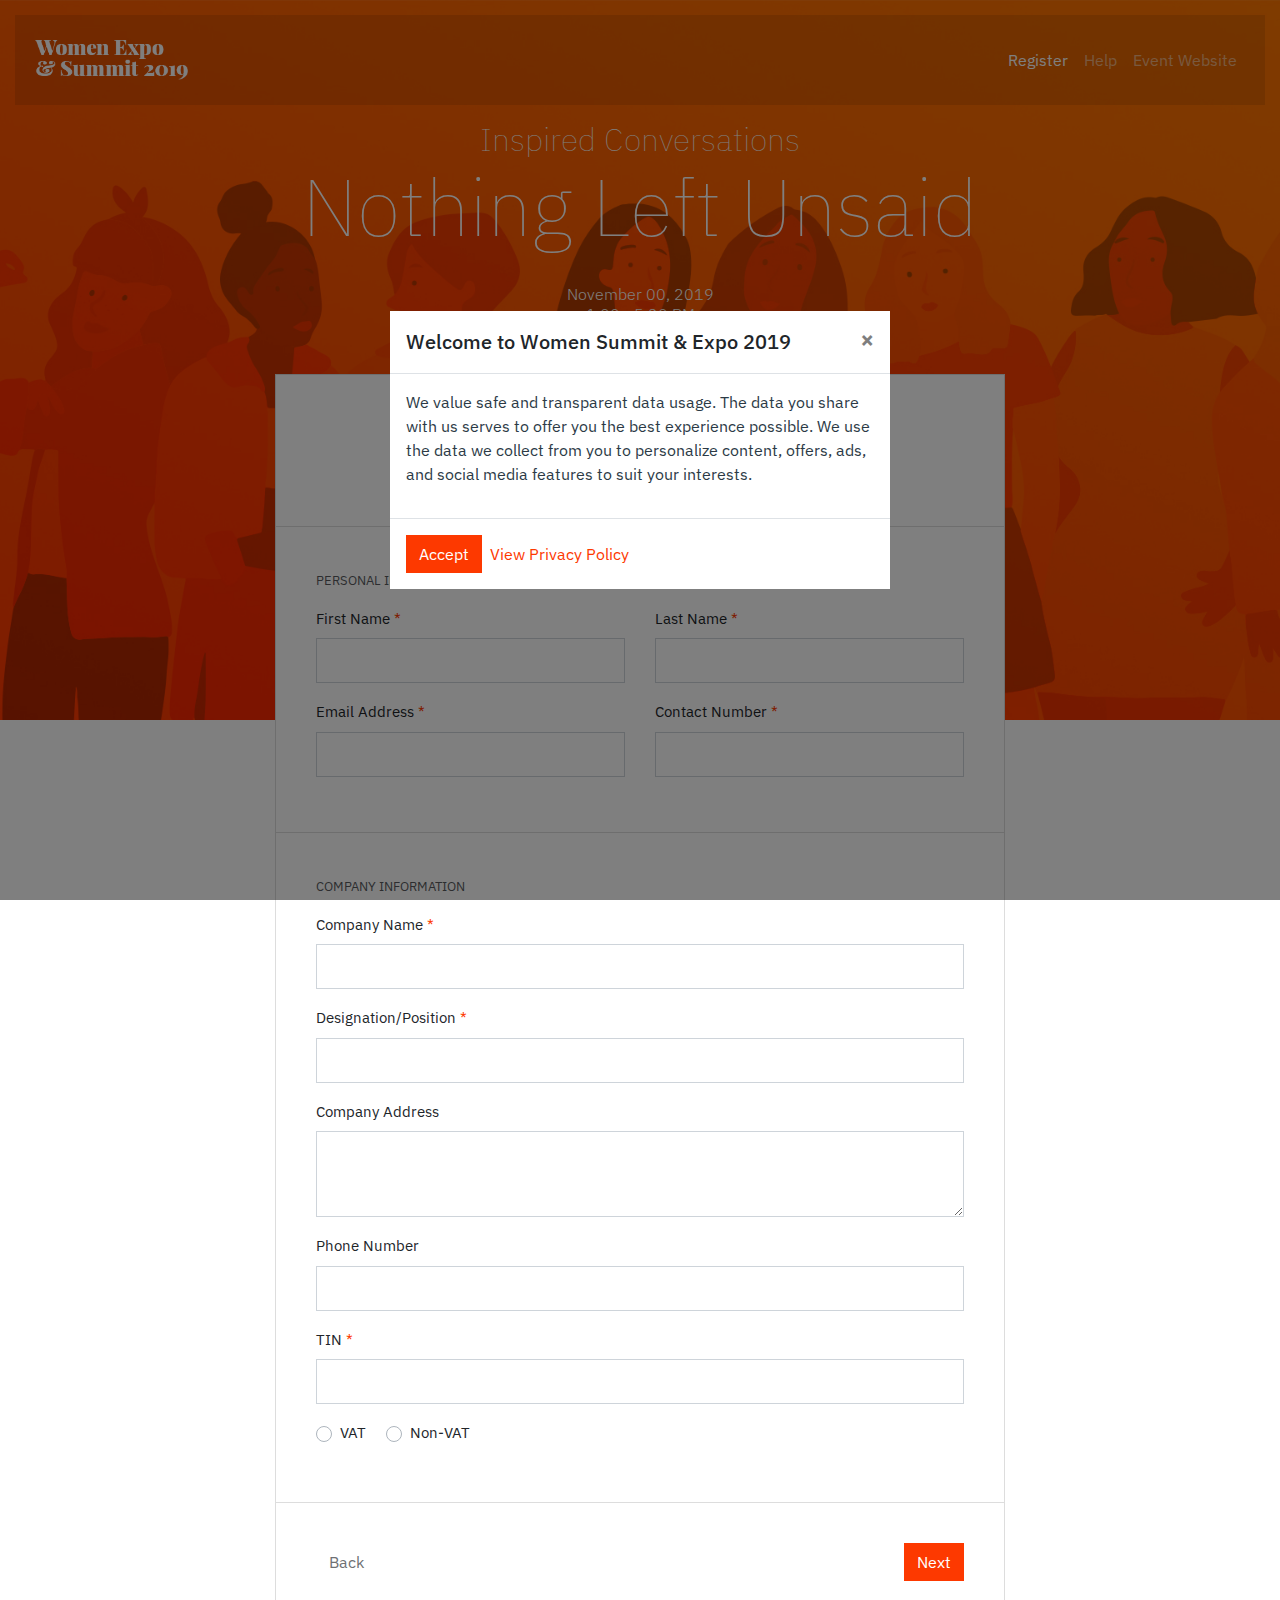
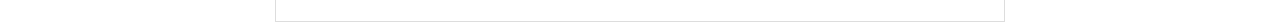
==== index.html @ 64996863 "Women Next 2019 Event Registration System" ====
<!DOCTYPE HTML>
<html>

<head>

    <meta http-equiv="Content-Type" content="text/html; charset=utf-8">
    <meta name="viewport" content="width=device-width, initial-scale=1.0, maximum-scale=1.0, user-scalable=0" />

    <link href="https://fonts.googleapis.com/css?family=IBM+Plex+Sans:300,400,700&display=swap" rel="stylesheet">

    <link rel="stylesheet" href="plugins/bootstrap/css/bootstrap.min.css" />

    <link rel="stylesheet" href="css/animate.css" />
    <link rel="stylesheet" href="css/hover.css" />

    <link rel="stylesheet" href="plugins/owl.carousel/assets/owl.carousel.css">

    <link type="text/css" rel="stylesheet" href="css/style.css" />

</head>
<title>Online Registration System</title>

<body>

    <header>
        <div class="main-header">
            <div class="container-fluid">
                <div class="row">
                    <div class="col-md-12">
                        <nav class="navbar navbar-expand-lg navbar-dark">
                            <a class="navbar-brand" href="index.html">
                                <img src="images/misc/logo.png" height="40" alt="Women Expo and Summit 2019">
                            </a>
                            <button class="navbar-toggler" type="button" data-toggle="collapse"
                                data-target="#navbarSupportedContent" aria-controls="navbarSupportedContent"
                                aria-expanded="false" aria-label="Toggle navigation">
                                <span class="navbar-toggler-icon"></span>
                            </button>

                            <div class="collapse navbar-collapse" id="navbarSupportedContent">
                                <ul class="navbar-nav ml-auto">
                                    <li class="nav-item active">
                                        <a class="nav-link" href="#">Register <span class="sr-only">(current)</span></a>
                                    </li>
                                    <li class="nav-item">
                                        <a class="nav-link" href="#">Help</a>
                                    </li>
                                    <li class="nav-item">
                                        <a class="nav-link" href="#">Event Website</a>
                                    </li>
                                </ul>
                            </div>
                        </nav>
                    </div>
                </div>
            </div>
        </div>
    </header>

    <div id="registration-form">
        <div class="container">
            <div class="row justify-content-center">
                <div class="col-lg-8">
                    <div class="event-header">
                        <h4>Inspired Conversations</h4>
                        <h1>Nothing Left Unsaid</h1>

                        <p>
                            November 00, 2019 <br />
                            1:00 - 5:30 PM <br />
                            Grand Ballroom, Marriott Hotel, Resorts World, Pasay City
                        </p>
                    </div>
                    <div class="form-content">
                        <div class="form-head">
                            <h2>Registration</h2>
                            <nav aria-label="breadcrumb">
                                <ol class="breadcrumb">
                                    <li class="breadcrumb-item active" aria-current="page"><a
                                            href="index.html">Information</a></li>
                                    <li class="breadcrumb-item"><a href="session.html">Sessions</a></li>
                                    <li class="breadcrumb-item"><a href="payment.html">Payment</a></li>
                                    <li class="breadcrumb-item"><a href="paypal-confirm.html">Confirmation</a>
                                    </li>
                                </ol>
                            </nav>
                        </div>
                        <div class="form-body">
                            <small>Personal Information</small>
                            <form>
                                <div class="row">
                                    <div class="form-group col-md-6">
                                        <label>First Name <span class="req">*</span></label>
                                        <input type="text" class="form-control">
                                    </div>
                                    <div class="form-group col-md-6">
                                        <label>Last Name <span class="req">*</span></label>
                                        <input type="text" class="form-control">
                                    </div>
                                    <div class="form-group col-md-6 mb-md-0">
                                        <label>Email Address <span class="req">*</span></label>
                                        <input type="text" class="form-control">
                                    </div>
                                    <div class="form-group col-md-6 mb-md-0">
                                        <label>Contact Number <span class="req">*</span></label>
                                        <input type="text" class="form-control">
                                    </div>
                                </div>
                            </form>
                        </div>
                        <div class="form-body">
                            <small>Company Information</small>
                            <form>
                                <div class="form-group">
                                    <label>Company Name <span class="req">*</span></label>
                                    <input type="text" class="form-control">
                                </div>
                                <div class="form-group">
                                    <label>Designation/Position <span class="req">*</span></label>
                                    <input type="text" class="form-control">
                                </div>
                                <div class="form-group">
                                    <label>Company Address</label>
                                    <textarea rows="3" class="form-control"></textarea>
                                </div>
                                <div class="form-group">
                                    <label>Phone Number</label>
                                    <input type="text" class="form-control">
                                </div>
                                <div class="form-group">
                                    <label>TIN <span class="req">*</span></label>
                                    <input type="text" class="form-control">
                                </div>
                                <div class="form-group">
                                    <div class="custom-control custom-radio custom-control-inline">
                                        <input type="radio" class="custom-control-input" id="customRadio" name="example"
                                            value="customEx">
                                        <label class="custom-control-label" for="customRadio">VAT</label>
                                    </div>
                                    <div class="custom-control custom-radio custom-control-inline">
                                        <input type="radio" class="custom-control-input" id="customRadio2"
                                            name="example" value="customEx">
                                        <label class="custom-control-label" for="customRadio2">Non-VAT</label>
                                    </div>
                                </div>
                            </form>
                        </div>
                        <div class="form-footer">
                            <div class="d-flex bd-highlight">
                                <div class="bd-highlight">
                                    <button class="btn btn-default" disabled>Back</button>
                                </div>
                                <div class="ml-auto bd-highlight">
                                    <button class="btn btn-warning">Next</button>
                                </div>
                            </div>
                        </div>
                    </div>
                </div>
            </div>
        </div>
    </div>

    <div class="modal fade" id="modal-gdpr" tabindex="-1" role="dialog" aria-labelledby="exampleModalCenterTitle"
        aria-hidden="true">
        <div class="modal-dialog modal-dialog-centered" role="document">
            <div class="modal-content">
                <div class="modal-header">
                    <h5 class="modal-title" id="exampleModalCenterTitle">Welcome to Women Summit & Expo 2019</h5>
                    <button type="button" class="close" data-dismiss="modal" aria-label="Close">
                        <span aria-hidden="true">&times;</span>
                    </button>
                </div>
                <div class="modal-body">
                    <p>We value safe and transparent data usage. The data you share with us serves
                        to offer you the best experience possible. We use the data we collect from you
                        to personalize content, offers, ads, and social media features to suit your
                        interests. </p>
                </div>
                <div class="modal-footer">
                    <button type="button" class="btn btn-warning" data-dismiss="modal">Accept</button>
                    <a href="#">View Privacy Policy</a>
                </div>
            </div>
        </div>
    </div>

    <script src="https://code.jquery.com/jquery-3.3.1.slim.min.js"
        integrity="sha384-q8i/X+965DzO0rT7abK41JStQIAqVgRVzpbzo5smXKp4YfRvH+8abtTE1Pi6jizo"
        crossorigin="anonymous"></script>
    <script src="https://cdnjs.cloudflare.com/ajax/libs/popper.js/1.14.7/umd/popper.min.js"
        integrity="sha384-UO2eT0CpHqdSJQ6hJty5KVphtPhzWj9WO1clHTMGa3JDZwrnQq4sF86dIHNDz0W1"
        crossorigin="anonymous"></script>
    <script type="text/javascript" src="plugins/bootstrap/js/bootstrap.js"></script>
    <script type="text/javascript" src="js/script.js"></script>
    <script type="text/javascript" src="plugins/owl.carousel/owl.carousel.js"></script>

</body>

</html>
---- css/style.css ----
@import url("https://fonts.googleapis.com/css?family=IBM+Plex+Sans:100,200,300,400,700&display=swap");
body {
  font-family: "IBM Plex Sans";
}

h1, h2, h3, h4, h5, h6 {
  font-family: "IBM Plex Sans";
}

p {
  color: #2c3a46;
}

a {
  color: #fd3900;
}

.breadcrumb {
  background: transparent;
  padding: 0;
  display: -webkit-inline-box;
  display: -ms-inline-flexbox;
  display: inline-flex;
  margin: 0;
}

@media (max-width: 767px) {
  .breadcrumb {
    text-align: center;
  }
}

@media (max-width: 767px) {
  .breadcrumb a {
    font-size: 0.75rem;
  }
}

.breadcrumb-item + .breadcrumb-item::before {
  display: inline-block;
  padding-right: .5rem;
  color: #6c757d;
  content: ">";
}

@media (max-width: 767px) {
  .breadcrumb-item + .breadcrumb-item::before {
    font-size: 0.6rem;
  }
}

input.form-control {
  height: 45px;
}

textarea, input, .form-control {
  border-radius: 0;
}

button, .btn-warning, .btn-warning:hover, .btn-warning:focus {
  background: #fd3900;
  border-color: #fd3900;
  color: #fff;
  border-radius: 0;
}

textarea:hover,
input:hover,
textarea:active,
input:active,
textarea:focus,
textarea:active,
input:focus,
button:focus,
button:active,
button:hover,
label:focus,
.btn:active,
.btn.active {
  outline: 0px !important;
  -webkit-appearance: none;
  -webkit-box-shadow: none !important;
          box-shadow: none !important;
  border-color: #fd3900;
}

.navbar-toggler {
  padding: .25rem .75rem;
  font-size: 1.25rem;
  line-height: 1;
  background-color: transparent;
  border: 1px solid #fff;
  border-radius: .25rem;
}

.custom-control-input:checked ~ .custom-control-label::before {
  color: #fff;
  border-color: #fd3900;
  background-color: #fd3900;
}

textarea:focus,
input[type="text"]:focus,
input[type="password"]:focus,
input[type="datetime"]:focus,
input[type="datetime-local"]:focus,
input[type="date"]:focus,
input[type="month"]:focus,
input[type="time"]:focus,
input[type="week"]:focus,
input[type="number"]:focus,
input[type="email"]:focus,
input[type="url"]:focus,
input[type="search"]:focus,
input[type="tel"]:focus,
input[type="color"]:focus,
.uneditable-input:focus {
  border-color: #fd3900;
  -webkit-box-shadow: none;
          box-shadow: none;
  outline: 0 none;
  border-radius: 0;
}

.main-header {
  background: url(../images/misc/header-image.jpg);
  background-attachment: fixed;
  background-size: cover;
  height: 80vh;
}

@media (max-width: 767px) {
  .main-header {
    height: 100vh;
  }
}

.main-header nav {
  margin-top: 15px;
  padding: 20px;
  background: rgba(0, 0, 0, 0.1);
}

@media (max-width: 767px) {
  .main-header nav {
    background: rgba(0, 0, 0, 0.9);
  }
}

@media (max-width: 1024px) {
  .main-header nav {
    background: rgba(0, 0, 0, 0.9);
  }
}

.main-header .nav-link {
  color: #fff;
}

#registration-form {
  position: absolute;
  top: 10%;
  width: 100%;
  right: 0;
  left: 0;
  margin-bottom: 5rem;
}

@media (max-width: 767px) {
  #registration-form {
    top: 20%;
  }
}

.event-header {
  margin: 30px 0;
  text-align: center;
}

.event-header h4 {
  font-weight: 100;
  color: #fff;
  font-size: 2rem;
  padding: 0;
  margin: 0;
}

@media (max-width: 767px) {
  .event-header h4 {
    font-size: 1rem;
    font-weight: 200;
  }
}

@media (max-width: 1024px) {
  .event-header h4 {
    font-size: 1.5rem;
  }
}

.event-header h1 {
  font-weight: 100;
  color: #fff;
  font-size: 5rem;
  padding: 0;
  margin: 0;
}

@media (max-width: 767px) {
  .event-header h1 {
    font-size: 2rem;
  }
}

@media (max-width: 1024px) {
  .event-header h1 {
    font-size: 3.5rem;
  }
}

.event-header p {
  font-weight: 300;
  color: #fff;
  font-size: 1rem;
  padding: 0;
  margin: 30px 0 0 0;
  line-height: 1.25;
}

@media (max-width: 767px) {
  .event-header p {
    font-size: 0.75rem;
    padding: 0 1rem;
  }
}

.form-content {
  background: #fff;
  border: solid 1px #ddd;
}

.form-head {
  border-bottom: solid 1px #ddd;
  padding: 40px;
  text-align: center;
}

@media (max-width: 767px) {
  .form-head {
    padding: 20px;
  }
}

.form-body {
  border-bottom: solid 1px #ddd;
  padding: 40px;
}

@media (max-width: 767px) {
  .form-body {
    padding: 20px;
  }
}

.form-body span.req {
  color: #fd3900;
}

.form-body form {
  margin: 15px 0;
}

.form-body label {
  font-family: "IBM Plex Sans";
  font-size: 15px;
}

.form-body small {
  text-transform: uppercase;
  opacity: .75;
  font-family: "IBM Plex Sans";
}

.session-box {
  border: solid 1px #fd3900;
  padding: 30px;
  position: relative;
  margin: 15px 0;
}

.session-box h6 {
  color: #2c3a46;
}

.session-box h3 {
  color: #fd3900;
  font-weight: 700;
  font-size: 1.25rem;
}

@media (max-width: 767px) {
  .session-box h3 {
    font-size: 1rem;
  }
}

.session-box p.session-detail {
  font-size: 0.9rem;
  line-height: 1.25;
  opacity: .8;
}

.session-box .speaker-widget {
  margin-top: 30px;
}

.session-box .speaker-widget img {
  float: left;
  margin-right: 10px;
  width: 40px;
  height: 40px;
  border-radius: 100%;
}

.session-box .speaker-widget p.speaker-name {
  font-size: 0.9rem;
  line-height: 1.25;
  margin: 0;
  padding: 0;
  font-weight: 700;
}

.session-box .speaker-widget p.session-time {
  font-size: 0.9rem;
  line-height: 1.25;
  margin: 0;
  padding: 0;
}

.session-box .slot-widget {
  position: absolute;
  right: 30px;
  bottom: 30px;
}

@media (max-width: 767px) {
  .session-box .slot-widget {
    position: relative;
    margin-top: 30px;
    right: 0;
    bottom: 0;
  }
}

.session-box .slot-widget span {
  background: #fd3900;
  color: #fff;
  font-size: 13px;
  padding: 5px 10px;
}

.session-box .session-select {
  position: absolute;
  right: 20px;
  top: 25px;
}

.session-box.no-slot {
  background: #adadad;
  border-color: #2c3a46;
}

.session-box.no-slot h3 {
  color: #2c3a46;
}

.session-box.no-slot .session-select {
  display: none;
}

.session-box.no-slot .slot-widget span {
  background: #2c3a46;
}

.total-select h6 {
  color: #fd3900;
}

.form-footer {
  padding: 40px;
}

@media (max-width: 767px) {
  .form-footer {
    padding: 20px;
  }
}

.form-footer button, .form-footer .btn-warning, .form-footer .btn-warning:hover, .form-footer .btn-warning::focus {
  background: #fd3900;
  border-color: #fd3900;
  color: #fff;
  border-radius: 0;
}

.form-footer .btn.btn-warning {
  background: #fd3900;
  border-color: #fd3900;
  color: #fff;
  border-radius: 0;
}

.form-footer .btn.btn-warning:active,
.form-footer .btn.btn-warning:hover,
.form-footer .btn.btn-warning:focus {
  background: #fd3900;
  border-color: #fd3900;
  color: #fff;
  border-radius: 0;
}

.session-box-checked {
  border-color: #fd3900;
}

.session-box-checked h3 {
  color: #fd3900;
}

.session-box-unchecked {
  border-color: #2c3a46;
}

.session-box-unchecked h3 {
  color: #2c3a46;
}

#paypal-buttons {
  margin: 15px 0;
  display: none;
}

.tran-row th:first-child {
  white-space: nowrap;
}

.tran-row {
  font-size: 0.9rem;
}

@media (max-width: 767px) {
  .confirm-success {
    text-align: center;
  }
}

.confirm-success img {
  float: left;
  margin-right: 15px;
}

@media (max-width: 767px) {
  .confirm-success img {
    float: none;
    margin: 0 0 20px 0;
  }
}

.confirm-success p {
  font-size: 0.9 0.9rem;
}

.confirm-success .part-email {
  font-weight: 700;
}

.confirm-summary {
  margin-bottom: 30px;
  padding: 20px;
  background: #f0f0f0;
}

.confirm-summary img {
  width: 100%;
}

@media (max-width: 767px) {
  .confirm-summary img {
    margin: 0 0 15px 0;
  }
}

.confirm-summary .confirm-status h5 {
  background: #fd3900;
  color: #fff;
  padding: 10px 20px;
}

.confirm-summary .confirm-status tr {
  font-size: 1rem;
}

@media (max-width: 767px) {
  .confirm-summary .confirm-status tr {
    font-size: 0.8rem;
    white-space: nowrap;
  }
}

#modal-gdpr .modal-content {
  border-radius: 0;
  border: 0;
}

#modal-gdpr .modal.show .modal-dialog {
  border-radius: 0;
}

#modal-gdpr .modal-header {
  border-radius: 0;
}

#modal-gdpr .modal-footer {
  -webkit-box-pack: start;
      -ms-flex-pack: start;
          justify-content: flex-start;
  border-radius: 0;
}
/*# sourceMappingURL=style.css.map */
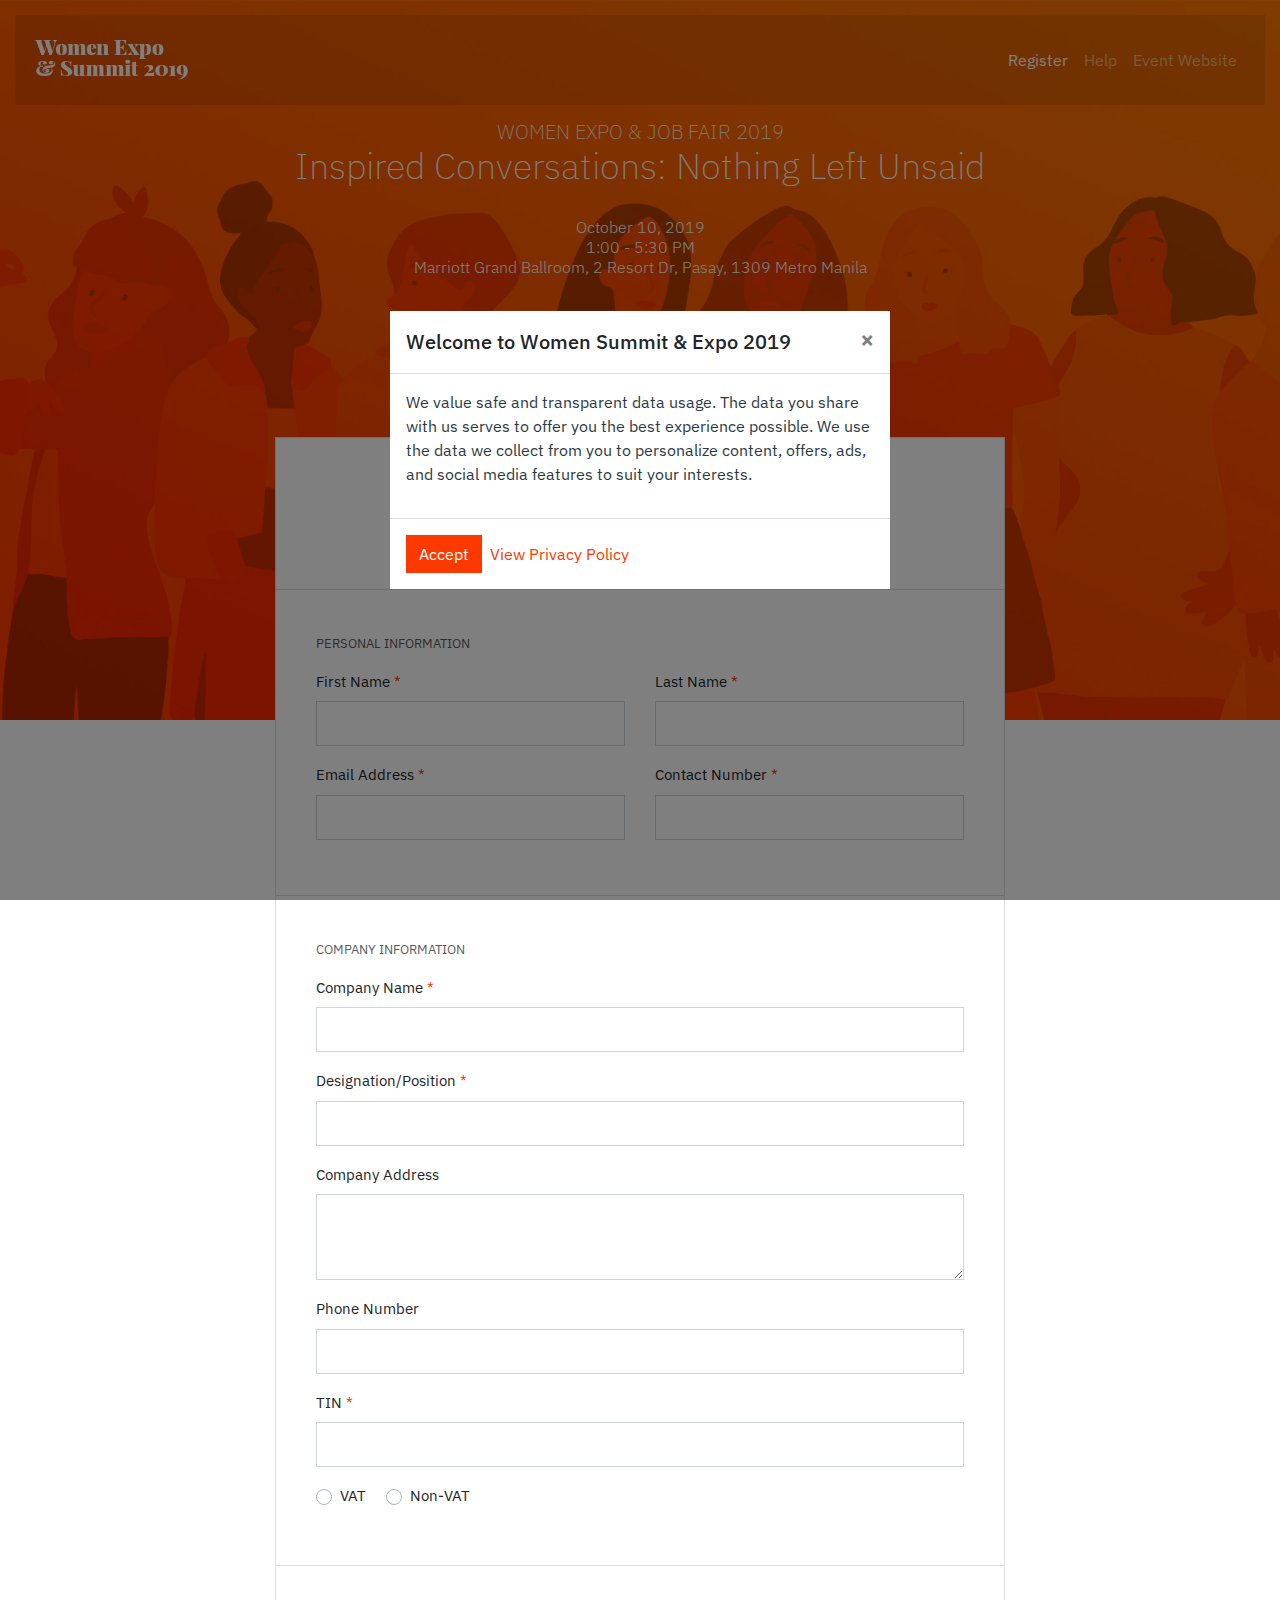
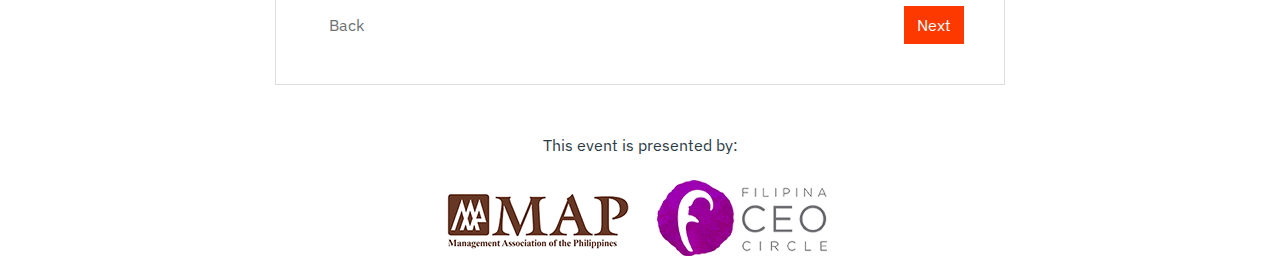
==== commit 5121c587: "Update index.html" ====
--- a/index.html
+++ b/index.html
@@ -62,14 +62,22 @@
             <div class="row justify-content-center">
                 <div class="col-lg-8">
                     <div class="event-header">
-                        <h4>Inspired Conversations</h4>
-                        <h1>Nothing Left Unsaid</h1>
-
-                        <p>
-                            November 00, 2019 <br />
-                            1:00 - 5:30 PM <br />
-                            Grand Ballroom, Marriott Hotel, Resorts World, Pasay City
-                        </p>
+                        <h6>WOMEN EXPO & JOB FAIR 2019</h5>
+                            <h3>Inspired Conversations: Nothing Left Unsaid</h3>
+
+                            <p>
+                                October 10, 2019 <br />
+                                1:00 - 5:30 PM <br />
+                                Marriott Grand Ballroom, 2 Resort Dr, Pasay, 1309 Metro Manila
+                            </p>
+
+                            <p>
+                                Registration to Commence at 8:00am<br />
+                                Expo & Job fair: 9:00am – 12nn; Forum: 1:00pm – 6:00pm<br /><br />
+
+                                Registration Fee:<br />
+                                PHP 2,800.00 (VAT inclusive)
+                            </p>
                     </div>
                     <div class="form-content">
                         <div class="form-head">
@@ -156,6 +164,11 @@
                             </div>
                         </div>
                     </div>
+                    <div class="copyright mt-5 text-center">
+                        <p>This event is presented by:</p>
+                        <img src="images/misc/logo-map.png" />
+                        <img src="images/misc/logo-fcc.png" />
+                    </div>
                 </div>
             </div>
         </div>
@@ -179,7 +192,7 @@
                 </div>
                 <div class="modal-footer">
                     <button type="button" class="btn btn-warning" data-dismiss="modal">Accept</button>
-                    <a href="#">View Privacy Policy</a>
+                    <a href="privacy-policy.html">View Privacy Policy</a>
                 </div>
             </div>
         </div>
--- a/css/style.css
+++ b/css/style.css
@@ -177,43 +177,43 @@
   text-align: center;
 }
 
-.event-header h4 {
-  font-weight: 100;
-  color: #fff;
-  font-size: 2rem;
+.event-header h6 {
+  font-weight: 200;
+  color: #fff;
+  font-size: 1.25rem;
   padding: 0;
   margin: 0;
 }
 
 @media (max-width: 767px) {
-  .event-header h4 {
+  .event-header h6 {
     font-size: 1rem;
     font-weight: 200;
   }
 }
 
 @media (max-width: 1024px) {
-  .event-header h4 {
+  .event-header h6 {
     font-size: 1.5rem;
   }
 }
 
-.event-header h1 {
-  font-weight: 100;
-  color: #fff;
-  font-size: 5rem;
+.event-header h3 {
+  font-weight: 200;
+  color: #fff;
+  font-size: 2.25rem;
   padding: 0;
   margin: 0;
 }
 
 @media (max-width: 767px) {
-  .event-header h1 {
+  .event-header h3 {
     font-size: 2rem;
   }
 }
 
 @media (max-width: 1024px) {
-  .event-header h1 {
+  .event-header h3 {
     font-size: 3.5rem;
   }
 }
@@ -507,20 +507,20 @@
   }
 }
 
-#modal-gdpr .modal-content {
+.modal .modal-content {
   border-radius: 0;
   border: 0;
 }
 
-#modal-gdpr .modal.show .modal-dialog {
-  border-radius: 0;
-}
-
-#modal-gdpr .modal-header {
-  border-radius: 0;
-}
-
-#modal-gdpr .modal-footer {
+.modal .modal.show .modal-dialog {
+  border-radius: 0;
+}
+
+.modal .modal-header {
+  border-radius: 0;
+}
+
+.modal .modal-footer {
   -webkit-box-pack: start;
       -ms-flex-pack: start;
           justify-content: flex-start;
